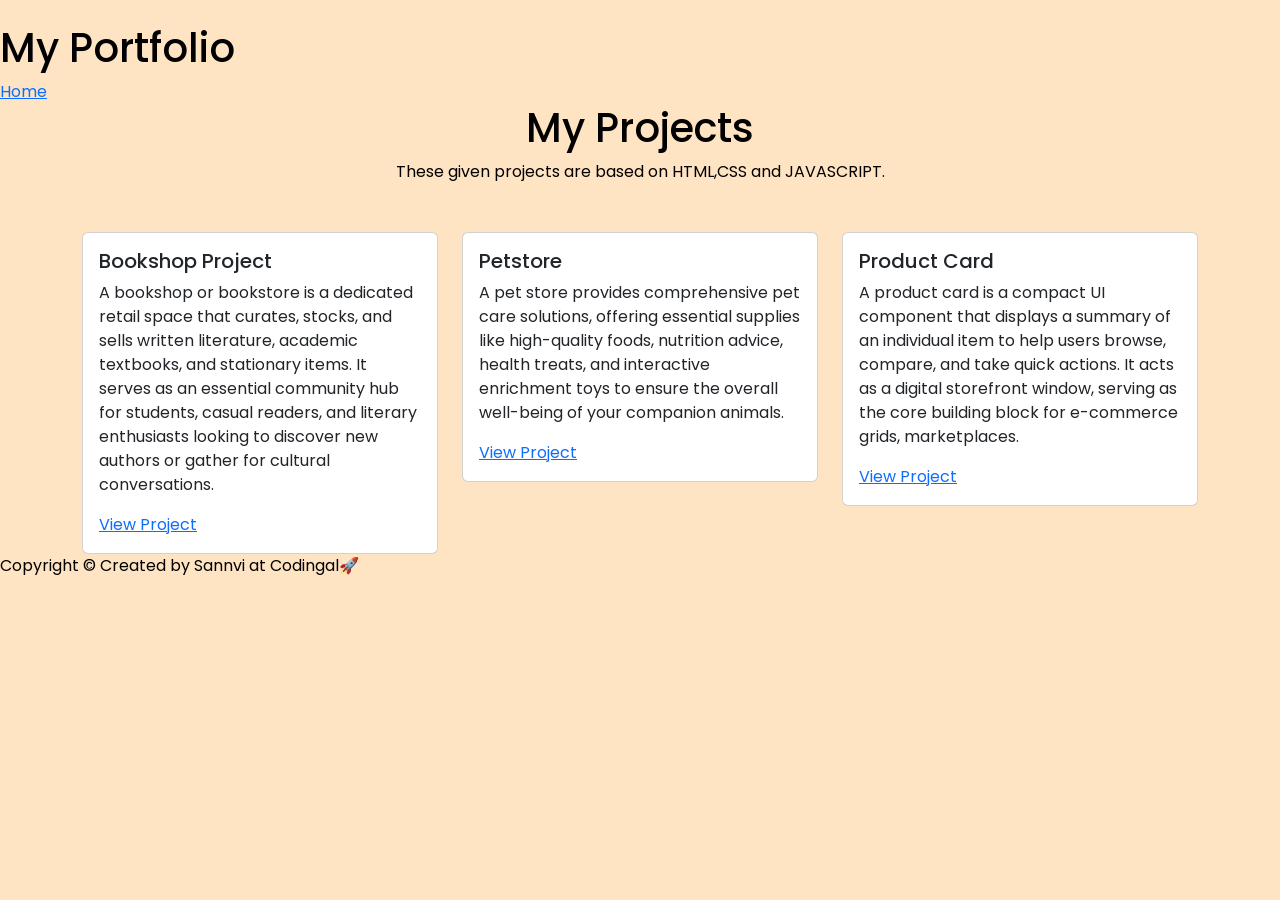
==== projects.html @ 5ca1293e "home" ====
<!DOCTYPE html>
<html lang="en">
<head>

<meta charset="UTF-8" />

<meta name="viewport" content="width=device-width, initial-scale=1.0" />

<title>My Portfolio</title>

<!-- Bootstrap -->

<link

href="https://cdn.jsdelivr.net/npm/bootstrap@5.3.0/dist/css/bootstrap.min.css"

rel="stylesheet"

/>

<!-- Font Awesome -->

<link

rel="stylesheet"

href="https://cdnjs.cloudflare.com/ajax/libs/font-awesome/6.5.0/css/all.min.css"

/>

<!-- CSS -->

<link rel="stylesheet" href="style.css" />

</head>
<body>
    <header>
        <div>
            <div id="nav1">
                <img
                 id = "logo"
                src="https://cdn-icons-png.flaticon.com/128/8061/8061466.png" alt="">
                <h1 class="dancing-script-main">My Portfolio</h1>
            </div>
            <div id="nav2">
                <a href="index.html">Home</a>
                <a href="projects.html"></a>
                <a href="socials.html"></a>

            </div>
        </div>
    </header>
    <main class="project-page">
        <div class="container">
            <div class="text-center project-heading">
                <h1>My Projects</h1>
                <p>These given projects are based on HTML,CSS and JAVASCRIPT.</p>

            </div>
        
        <div class="row g-4 mt-4">
            <div class="col-lg-4 col-md-6">
                <div class="card project-card">
                    <img class="card-img-top" src="https://encrypted-tbn0.gstatic.com/images?q=tbn:ANd9GcTLnfVmdlv9AV6UBK0vXh-QXJYIA-2tQMZKnFDU2htfJebcKs-dIIyvjIY&s=10" alt="">
                    <div class="card-body">
                        <h5 class="card-title">Bookshop Project</h5>
                        <p class="card-text">A bookshop or bookstore is a dedicated retail space that curates, stocks, and sells written literature, academic textbooks, and stationary items. It serves as an essential community hub for students, casual readers, and literary enthusiasts looking to discover new authors or gather for cultural conversations.</p>
                        <a href="#" class="main-btn">View Project</a>
                    </div>
                </div>
            </div>
            <div class="col-lg-4 col-md-6">
                <div class="card project-card">
                    <img class="card-img-top" src="https://img.magnific.com/free-vector/pet-shop-logo-with-dog-cat_1308-177404.jpg?semt=ais_hybrid&w=740&q=80" alt="">
                    <div class="card-body">
                        <h5 class="card-title">Petstore</h5>
                        <p>A pet store provides comprehensive pet care solutions, offering essential supplies like high-quality foods, nutrition advice, health treats, and interactive enrichment toys to ensure the overall well-being of your companion animals.</p>
                        <a href="#" class="main-btn">View Project</a>
                    </div>


                </div>
            </div>
            <div class="col-lg-4 col-md-6">
                <div class="card project-card">
                    <img class="card-img-top" src="https://img.magnific.com/free-vector/gradient-product-card-template_23-2149656335.jpg?semt=ais_hybrid&w=740&q=80" alt="">
                    <div class="card-body">
                        <h5 class="card-title">
                            
                         Product Card
                            
                        </h5>
                        <p class="card-text">A product card is a compact UI component that displays a summary of an individual item to help users browse, compare, and take quick actions. It acts as a digital storefront window, serving as the core building block for e-commerce grids, marketplaces.</p>
                        <a href="https://www.google.com">View Project</a>
                    </div>
                </div>
            </div>
        </div>
        </div>
        
    </main>

    <footer>Copyright &copy; Created by Sannvi at Codingal🚀</footer>
    
</body>
</html>
---- style.css ----
@import url('https://fonts.googleapis.com/css2?family=Dancing+Script:wght@400;700&family=Poppins:wght@300;400;500;600&display=swap');
*{
    margin: 0;
    padding:0;
    box-sizing: border-box;
}
body{
    background-color:bisque;
    color: black;
    font-family: 'Poppins',sans-serif;
}
.link-button {
  /* Makes the link behave like a layout box so padding works correctly */
  display: inline-block; 
  
  /* Sizing and spacing */
  padding: 10px 20px; 
  margin: 5px;
  
  /* Visual styling to look like a button */
  background-color: #f70909;
  color: #ffffff;
  border-radius: 5px;
  
  /* Removes the default underline from the link text */
  text-decoration: none; 
  text-align: center;
  
  /* Smooth transition for hover effects */
  transition: background-color 0.2s ease;
}

/* Changes background color when the cursor hovers over it */
.link-button:hover {
  background-color: #0056b3;
}
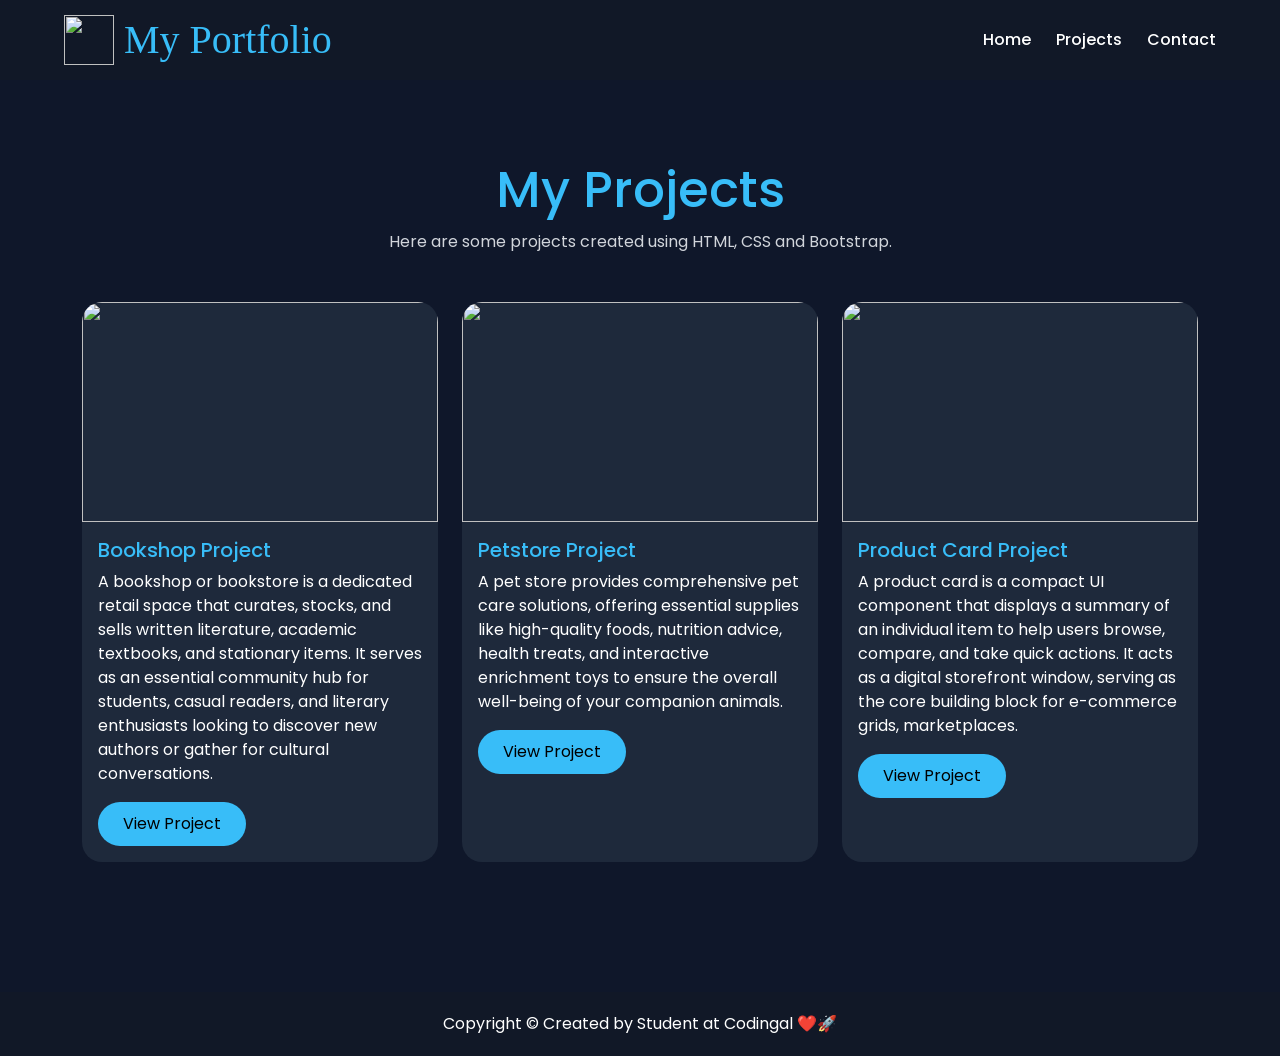
==== commit 0e95bb21: "nearly" ====
--- a/projects.html
+++ b/projects.html
@@ -1,106 +1,141 @@
 <!DOCTYPE html>
 <html lang="en">
+
 <head>
+  <meta charset="UTF-8">
+  <meta name="viewport" content="width=device-width, initial-scale=1.0">
 
-<meta charset="UTF-8" />
+  <title>Projects</title>
 
-<meta name="viewport" content="width=device-width, initial-scale=1.0" />
+  <link href="https://cdn.jsdelivr.net/npm/bootstrap@5.3.0/dist/css/bootstrap.min.css" rel="stylesheet">
 
-<title>My Portfolio</title>
+  <link rel="stylesheet"
+    href="https://cdnjs.cloudflare.com/ajax/libs/font-awesome/6.5.0/css/all.min.css">
 
-<!-- Bootstrap -->
+  <link rel="stylesheet" href="style.css">
+</head>
 
-<link
+<body>
 
-href="https://cdn.jsdelivr.net/npm/bootstrap@5.3.0/dist/css/bootstrap.min.css"
+  <!-- NAVBAR -->
 
-rel="stylesheet"
+  <header>
 
-/>
+    <div id="nav">
 
-<!-- Font Awesome -->
+      <div id="nav-1">
 
-<link
+        <img id="logo"
+          src="https://cdn-icons-png.flaticon.com/128/8061/8061466.png"
+          alt="">
 
-rel="stylesheet"
+        <h1 class="dancing-script-main">
+          My Portfolio
+        </h1>
 
-href="https://cdnjs.cloudflare.com/ajax/libs/font-awesome/6.5.0/css/all.min.css"
+      </div>
 
-/>
+      <div id="nav-2">
 
-<!-- CSS -->
+        <a href="index.html">Home</a>
+        <a href="projects.html">Projects</a>
+        <a href="socials.html">Contact</a>
 
-<link rel="stylesheet" href="style.css" />
+      </div>
 
-</head>
-<body>
-    <header>
-        <div>
-            <div id="nav1">
-                <img
-                 id = "logo"
-                src="https://cdn-icons-png.flaticon.com/128/8061/8061466.png" alt="">
-                <h1 class="dancing-script-main">My Portfolio</h1>
-            </div>
-            <div id="nav2">
-                <a href="index.html">Home</a>
-                <a href="projects.html"></a>
-                <a href="socials.html"></a>
+    </div>
 
-            </div>
-        </div>
-    </header>
-    <main class="project-page">
-        <div class="container">
-            <div class="text-center project-heading">
-                <h1>My Projects</h1>
-                <p>These given projects are based on HTML,CSS and JAVASCRIPT.</p>
-
-            </div>
-        
-        <div class="row g-4 mt-4">
-            <div class="col-lg-4 col-md-6">
-                <div class="card project-card">
-                    <img class="card-img-top" src="https://encrypted-tbn0.gstatic.com/images?q=tbn:ANd9GcTLnfVmdlv9AV6UBK0vXh-QXJYIA-2tQMZKnFDU2htfJebcKs-dIIyvjIY&s=10" alt="">
-                    <div class="card-body">
-                        <h5 class="card-title">Bookshop Project</h5>
-                        <p class="card-text">A bookshop or bookstore is a dedicated retail space that curates, stocks, and sells written literature, academic textbooks, and stationary items. It serves as an essential community hub for students, casual readers, and literary enthusiasts looking to discover new authors or gather for cultural conversations.</p>
-                        <a href="#" class="main-btn">View Project</a>
-                    </div>
-                </div>
-            </div>
-            <div class="col-lg-4 col-md-6">
-                <div class="card project-card">
-                    <img class="card-img-top" src="https://img.magnific.com/free-vector/pet-shop-logo-with-dog-cat_1308-177404.jpg?semt=ais_hybrid&w=740&q=80" alt="">
-                    <div class="card-body">
-                        <h5 class="card-title">Petstore</h5>
-                        <p>A pet store provides comprehensive pet care solutions, offering essential supplies like high-quality foods, nutrition advice, health treats, and interactive enrichment toys to ensure the overall well-being of your companion animals.</p>
-                        <a href="#" class="main-btn">View Project</a>
-                    </div>
+  </header>
 
 
-                </div>
+  <main class="project-page">
+    <div class="container">
+      <div class="text-center project-heading">
+        <h1>My Projects</h1>
+        <p>
+          Here are some projects created using HTML,
+          CSS and Bootstrap.
+        </p>
+      </div>
+
+      <div class="row g-4 mt-4">
+        <!-- CARD 1 -->
+        <div class="col-lg-4 col-md-6">
+          <div class="card project-card">
+            <img
+              src="https://encrypted-tbn0.gstatic.com/images?q=tbn:ANd9GcTLnfVmdlv9AV6UBK0vXh-QXJYIA-2tQMZKnFDU2htfJebcKs-dIIyvjIY&s=10"
+              class="card-img-top"
+              alt="">
+            <div class="card-body">
+              <h5 class="card-title">
+                Bookshop Project
+              </h5>
+              <p class="card-text">
+                A bookshop or bookstore is a dedicated retail space that curates, stocks, and sells written literature, academic textbooks, and stationary items. It serves as an essential community hub for students, casual readers, and literary enthusiasts looking to discover new authors or gather for cultural conversations.
+              </p>
+              <a href="#" class="main-btn">
+                View Project
+              </a>
             </div>
-            <div class="col-lg-4 col-md-6">
-                <div class="card project-card">
-                    <img class="card-img-top" src="https://img.magnific.com/free-vector/gradient-product-card-template_23-2149656335.jpg?semt=ais_hybrid&w=740&q=80" alt="">
-                    <div class="card-body">
-                        <h5 class="card-title">
-                            
-                         Product Card
-                            
-                        </h5>
-                        <p class="card-text">A product card is a compact UI component that displays a summary of an individual item to help users browse, compare, and take quick actions. It acts as a digital storefront window, serving as the core building block for e-commerce grids, marketplaces.</p>
-                        <a href="https://www.google.com">View Project</a>
-                    </div>
-                </div>
+          </div>
+        </div>
+
+        <!-- CARD 2 -->
+        <div class="col-lg-4 col-md-6">
+          <div class="card project-card">
+            <img
+              src="https://img.magnific.com/free-vector/pet-shop-logo-with-dog-cat_1308-177404.jpg?semt=ais_hybrid&w=740&q=80"
+              class="card-img-top"
+              alt="">
+            <div class="card-body">
+              <h5 class="card-title">
+                Petstore Project
+              </h5>
+              <p class="card-text">
+               A pet store provides comprehensive pet care solutions, offering essential supplies like high-quality foods, nutrition advice, health treats, and interactive enrichment toys to ensure the overall well-being of your companion animals. 
+              </p>
+              <a href="#" class="main-btn">
+                View Project
+              </a>
             </div>
+          </div>
         </div>
+
+
+        <!-- CARD 3 -->
+
+        <div class="col-lg-4 col-md-6">
+          <div class="card project-card">
+            <img
+              src="https://img.magnific.com/free-vector/gradient-product-card-template_23-2149656335.jpg?semt=ais_hybrid&w=740&q=80"
+              class="card-img-top"
+              alt="">
+            <div class="card-body">
+              <h5 class="card-title">
+                Product Card Project
+              </h5>
+              <p class="card-text">
+                A product card is a compact UI component that displays a summary of an individual item to help users browse, compare, and take quick actions. It acts as a digital storefront window, serving as the core building block for e-commerce grids, marketplaces.
+              </p>
+              <a href="#" class="main-btn">
+                View Project
+              </a>
+            </div>
+          </div>
         </div>
-        
-    </main>
+      </div>
+    </div>
 
-    <footer>Copyright &copy; Created by Sannvi at Codingal🚀</footer>
-    
+  </main>
+
+  <!-- FOOTER -->
+
+  <footer>
+
+    Copyright &copy; Created by Student at Codingal ❤️🚀
+
+  </footer>
+
 </body>
+
 </html>
--- a/style.css
+++ b/style.css
@@ -1,38 +1,251 @@
 @import url('https://fonts.googleapis.com/css2?family=Dancing+Script:wght@400;700&family=Poppins:wght@300;400;500;600&display=swap');
+
+/* RESET */
+
 *{
-    margin: 0;
-    padding:0;
-    box-sizing: border-box;
-}
+  margin: 0;
+  padding: 0;
+  box-sizing: border-box;
+}
+
+/* BODY */
+
 body{
-    background-color:bisque;
-    color: black;
-    font-family: 'Poppins',sans-serif;
-}
-.link-button {
-  /* Makes the link behave like a layout box so padding works correctly */
-  display: inline-block; 
-  
-  /* Sizing and spacing */
-  padding: 10px 20px; 
-  margin: 5px;
-  
-  /* Visual styling to look like a button */
-  background-color: #f70909;
-  color: #ffffff;
-  border-radius: 5px;
-  
-  /* Removes the default underline from the link text */
-  text-decoration: none; 
+  background-color: #0f172a;
+  color: white;
+  font-family: 'Poppins', sans-serif;
+}
+
+/* FONT */
+
+.dancing-script-main{
+  font-family: "Dancing Script", cursive;
+}
+
+/* NAVBAR */
+
+#nav{
+  background-color: #111827;
+  padding: 15px 5%;
+  display: flex;
+  justify-content: space-between;
+  align-items: center;
+}
+
+#nav-1{
+  display: flex;
+  align-items: center;
+  gap: 10px;
+}
+
+#logo{
+  width: 50px;
+  height: 50px;
+}
+
+#nav-1 h1{
+  color: #38bdf8;
+  margin: 0;
+}
+
+#nav-2{
+  display: flex;
+  gap: 25px;
+}
+
+#nav-2 a{
+  color: white;
+  text-decoration: none;
+  transition: 0.3s;
+  font-weight: 500;
+}
+
+#nav-2 a:hover{
+  color: #38bdf8;
+}
+
+/* HOME PAGE */
+
+main{
+  min-height: 90vh;
+  display: flex;
+  align-items: center;
+  padding: 50px 0;
+}
+
+.home-section{
+  min-height: 80vh;
+}
+
+#home-img{
+  width: 100%;
+  max-width: 400px;
+  border-radius: 20px;
+  box-shadow: 0px 0px 20px black;
+  transition: 0.4s;
+}
+
+#home-img:hover{
+  transform: scale(1.03);
+}
+
+.home-info h4{
+  color: #38bdf8;
+  margin-bottom: 15px;
+}
+
+.home-info h2{
+  font-size: 50px;
+  margin-bottom: 20px;
+}
+
+.home-info p{
+  color: #d1d5db;
+  line-height: 1.8;
+  margin-bottom: 25px;
+}
+
+/* BUTTON */
+
+.main-btn{
+  background-color: #38bdf8;
+  color: black;
+  padding: 10px 25px;
+  border-radius: 30px;
+  text-decoration: none;
+  transition: 0.3s;
+  display: inline-block;
+}
+
+.main-btn:hover{
+  background-color: white;
+  color: black;
+}
+
+/* PROJECT PAGE */
+
+.project-page{
+  padding: 80px 0;
+}
+
+.project-heading h1{
+  color: #38bdf8;
+  font-size: 50px;
+  margin-bottom: 10px;
+}
+
+.project-heading p{
+  color: #d1d5db;
+}
+
+/* CARDS */
+
+.project-card{
+  background-color: #1e293b;
+  border: none;
+  border-radius: 20px;
+  overflow: hidden;
+  transition: 0.4s;
+  height: 100%;
+}
+
+.project-card:hover{
+  transform: translateY(-10px);
+}
+
+.project-card img{
+  height: 220px;
+  object-fit: cover;
+}
+
+.card-body{
+  color: white;
+}
+
+.card-title{
+  color: #38bdf8;
+}
+
+/* SOCIAL SECTION */
+
+#social-section{
+  padding: 80px 0;
+}
+
+.social-card{
+  background-color: #1e293b;
+  padding: 40px 20px;
+  border-radius: 20px;
   text-align: center;
-  
-  /* Smooth transition for hover effects */
-  transition: background-color 0.2s ease;
-}
-
-/* Changes background color when the cursor hovers over it */
-.link-button:hover {
-  background-color: #0056b3;
-}
-
-
+  text-decoration: none;
+  color: white;
+  display: block;
+  transition: 0.4s;
+}
+
+.social-card:hover{
+  transform: translateY(-10px);
+  background-color: #273449;
+}
+
+.social-card i{
+  font-size: 45px;
+  color: #38bdf8;
+  margin-bottom: 20px;
+}
+
+.social-card h3{
+  margin: 0;
+}
+
+/* FOOTER */
+
+footer{
+  background-color: #111827;
+  padding: 20px;
+  text-align: center;
+  margin-top: 50px;
+}
+
+/* RESPONSIVE */
+
+@media(max-width: 992px){
+
+  #nav{
+    flex-direction: column;
+    gap: 20px;
+  }
+
+  #nav-2{
+    flex-wrap: wrap;
+    justify-content: center;
+  }
+
+  .home-info{
+    text-align: center;
+    margin-top: 40px;
+  }
+
+  .home-info h2{
+    font-size: 40px;
+  }
+}
+
+@media(max-width: 576px){
+
+  #nav-1 h1{
+    font-size: 24px;
+  }
+
+  #nav-2{
+    gap: 15px;
+  }
+
+  .home-info h2{
+    font-size: 32px;
+  }
+
+  .project-heading h1{
+    font-size: 35px;
+  }
+}
